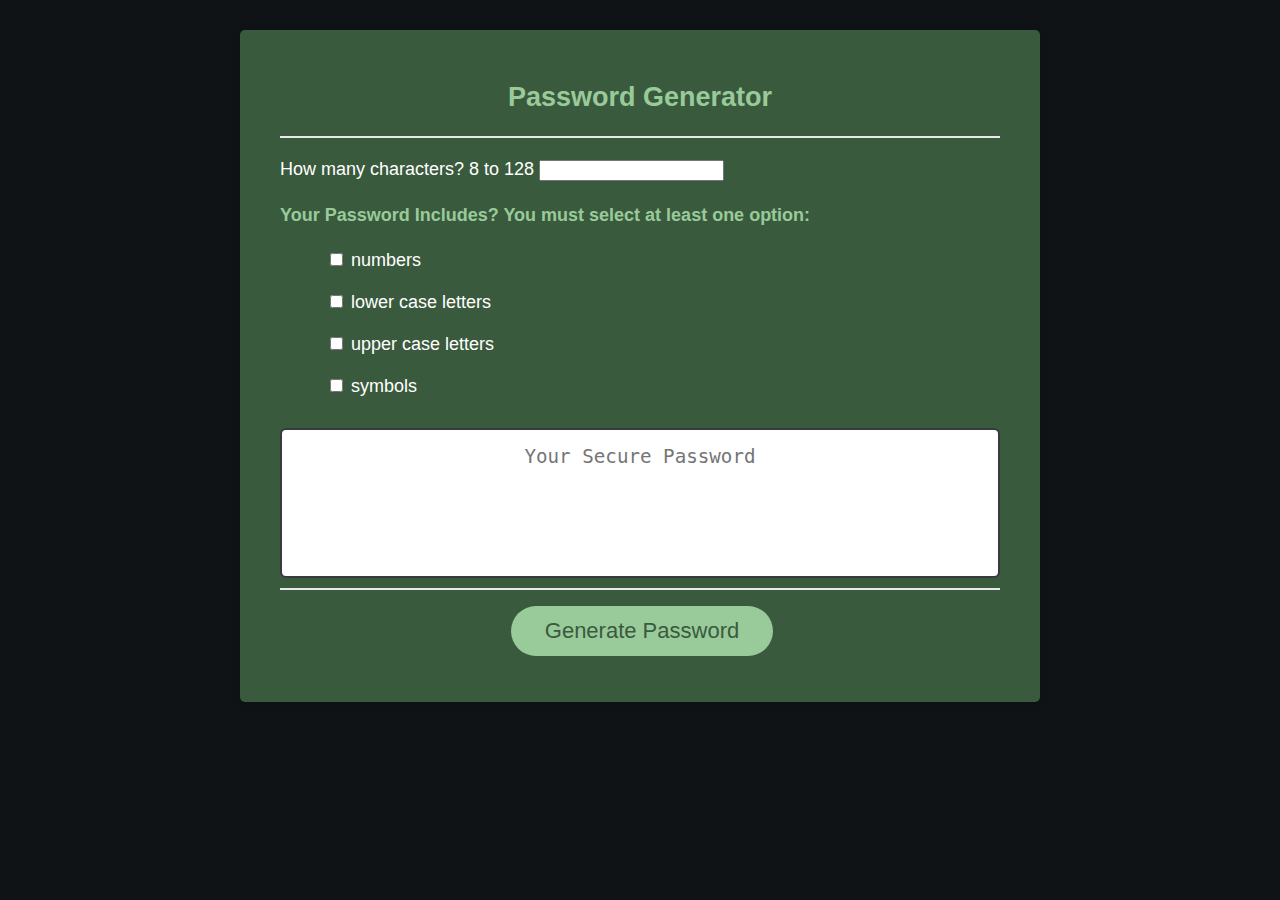
==== index.html @ b98b5df8 "moved html to root file" ====
<!DOCTYPE html>
<html lang="en">
  
  <head>
    <meta charset="UTF-8" />
    <meta name="viewport" content="width=device-width, initial-scale=1.0" />
    <meta http-equiv="X-UA-Compatible" content="ie=edge" />
    <title>Password Generator</title>
    <link rel="stylesheet" href="./Develop/assets/styles/style.css" />
  </head>
  
  <body>
    <div class="wrapper">
      
     <div class="card">
        
        <div class="card-header">
          <h2>Password Generator</h2>
        </div>

        <br>

        <div>
            <label for="characters">How many characters? 8 to 128
            </label>
            <input type="number" id="charAmount">

            <br>

            <h4 class="includes">Your Password Includes? You must select at least one option:</h4>
            
            <input type="checkbox" class="checkbox" id="numbers">
            <label for="numbers">numbers</label>

            <br><br>
            
            <input type="checkbox" class="checkbox" id="lowCase">
            <label for="letters">lower case letters</label>

            <br><br>

            <input type="checkbox" class="checkbox" id="uppCase">
            <label for="LETTERS">upper case letters</label>

            <br><br>

            <input type="checkbox" class="checkbox" id="symbols">
            <label for="symbols">symbols</label>
        </div>

        <br>
        
        <div class="card-body">
          <textarea
            readonly
            id="password"
            placeholder="Your Secure Password"
            aria-label="Generated Password"
          ></textarea>
        </div>
        
        <div class="card-footer">
          <button id="generate" class="btn">Generate Password</button>
        </div>
      
      </div>
    
    </div>
    
    <script src="./Develop/assets/scripts/script.js"></script>
  
  </body>

  </html>
---- Develop/assets/styles/style.css ----
*,
*::before,
*::after {
  box-sizing: border-box;
}

html,
body,
.wrapper {
  height: 100%;
  margin: 0;
  padding: 0;
}

body {
  font-family: sans-serif;
  background-color: #101316;
}

.wrapper {
  padding-top: 30px;
  padding-left: 20px;
  padding-right: 20px;
}

header {
  text-align: center;
  padding: 20px;
  padding-top: 0px;
  color: hsl(206, 17%, 28%);
}

.card-header {
  text-align: center;
  color: rgb(153, 202, 153);
  text-shadow: black;
}

.card {
  vertical-align: auto;
  background-color: hsl(128, 22%, 29%);
  border-radius: 5px;
  border-width: 1px;
  box-shadow: rgba(0, 0, 0, 0.15) 0px 2px 8px 0px;
  color: white;
  font-size: 18px;
  margin: 0 auto;
  max-width: 800px;
  padding: 30px 40px;
}

.card-header::after {
  content: " ";
  display: block;
  width: 100%;
  background: #e7e9eb;
  height: 2px;
}

.card-body {
  min-height: 100px;
}

.card-footer {
  text-align: center;
}

.card-footer::before {
  content: " ";
  display: block;
  width: 100%;
  background: #e7e9eb;
  height: 2px;
}

/*

.card-footer::after {
  content: " ";
  display: block;
  clear: both;
}

*/

.btn {
  border: none;
  background-color: rgb(153, 202, 153);
  border-radius: 25px;
  box-shadow: rgba(0, 0, 0, 0.1) 0px 1px 6px 0px rgba(0, 0, 0, 0.2) 0px 1px 1px
    0px;
  color:  hsl(128, 22%, 29%);
  display: inline-block;
  font-size: 22px;
  line-height: 22px;
  margin: 16px 16px 16px 20px;
  padding: 14px 34px;
  text-align: center;
  cursor: pointer;
}

button[disabled] {
  cursor: default;
  background: #c0c7cf;
}

.float-right {
  float: right;
}

#password {
  -webkit-appearance: none;
  -moz-appearance: none;
  appearance: none;
  border: none;
  display: block;
  width: 100%;
  padding-top: 15px;
  padding-left: 15px;
  padding-right: 15px;
  padding-bottom: 85px;
  font-size: 1.2rem;
  text-align: center;
  margin-top: 10px;
  margin-bottom: 10px;
  border: 2px solid #393a3b;
  border-radius: 6px;
  resize: none;
  overflow: hidden;
}

@media (max-width: 690px) {
  .btn {
    font-size: 1rem;
    margin: 16px 0px 0px 0px;
    padding: 10px 15px;
  }

  #password {
    font-size: 1rem;
  }
}

@media (max-width: 500px) {
  .btn {
    font-size: 0.8rem;
  }
}

.checkbox {
  margin-left: 50px;
}

#characters {
  border-color: #393a3b;
  border-style: solid 2px;
}

.includes {
  color: rgb(153, 202, 153);
}
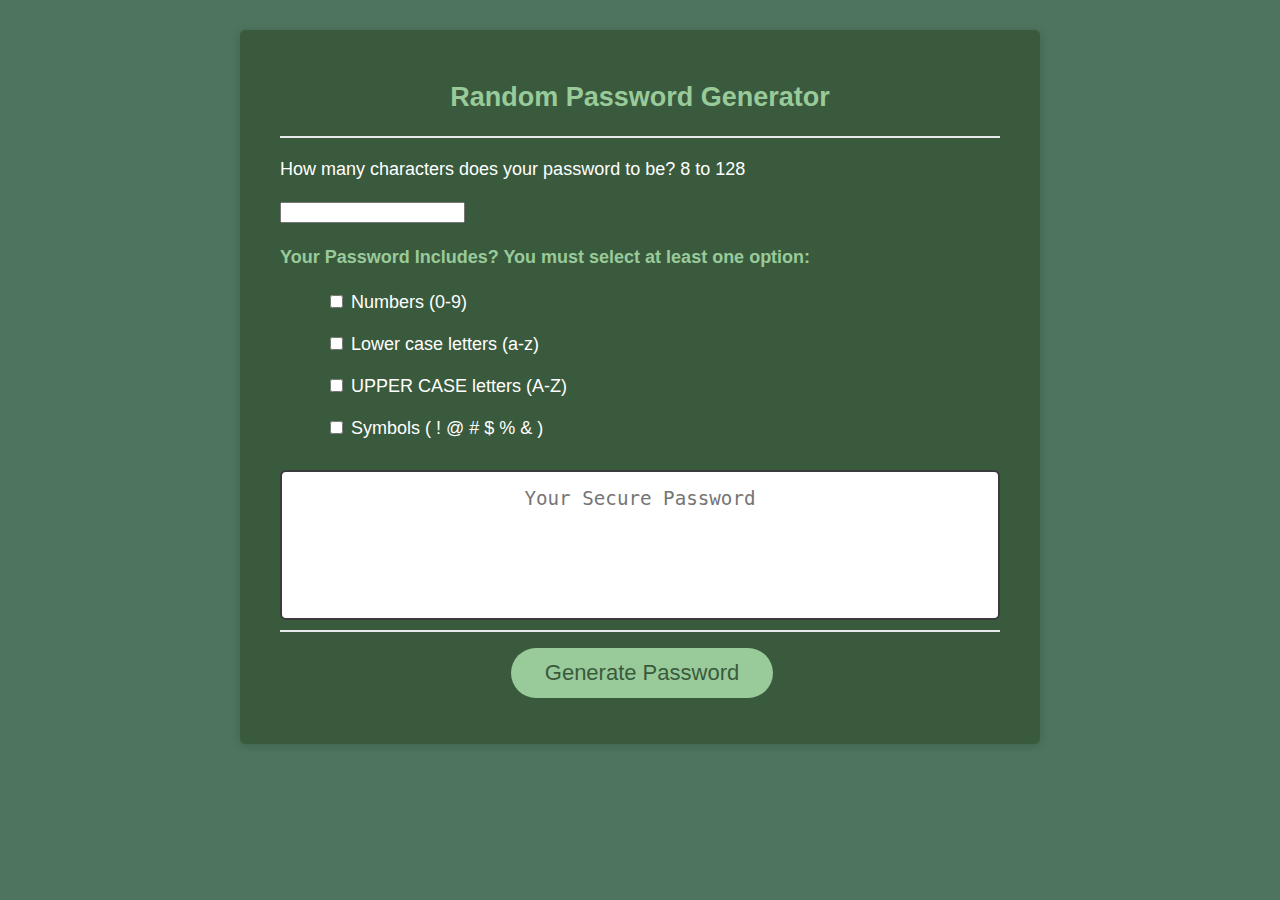
==== commit e086cb92: "style changes/updates" ====
--- a/index.html
+++ b/index.html
@@ -15,37 +15,42 @@
      <div class="card">
         
         <div class="card-header">
-          <h2>Password Generator</h2>
+          <h2>Random Password Generator</h2>
         </div>
 
         <br>
 
         <div>
-            <label for="characters">How many characters? 8 to 128
-            </label>
-            <input type="number" id="charAmount">
-
+            <div id="char-num">
+              <label for="characters">How many characters does your password to be? 8 to 128
+              </label>
+            </div>  
+            
             <br>
+            
+            <div id="number-box">
+              <input type="number" id="charAmount">
+            </div>
 
             <h4 class="includes">Your Password Includes? You must select at least one option:</h4>
             
             <input type="checkbox" class="checkbox" id="numbers">
-            <label for="numbers">numbers</label>
+            <label for="numbers">Numbers (0-9)</label>
 
             <br><br>
             
             <input type="checkbox" class="checkbox" id="lowCase">
-            <label for="letters">lower case letters</label>
+            <label for="letters">Lower case letters (a-z)</label>
 
             <br><br>
 
             <input type="checkbox" class="checkbox" id="uppCase">
-            <label for="LETTERS">upper case letters</label>
+            <label for="LETTERS">UPPER CASE letters (A-Z)</label>
 
             <br><br>
 
             <input type="checkbox" class="checkbox" id="symbols">
-            <label for="symbols">symbols</label>
+            <label for="symbols">Symbols ( ! @ # $ % & )</label>
         </div>
 
         <br>
--- a/Develop/assets/styles/style.css
+++ b/Develop/assets/styles/style.css
@@ -14,7 +14,7 @@
 
 body {
   font-family: sans-serif;
-  background-color: #101316;
+  background-color: #4e745d;
 }
 
 .wrapper {
@@ -73,15 +73,9 @@
   height: 2px;
 }
 
-/*
-
-.card-footer::after {
-  content: " ";
-  display: block;
-  clear: both;
+#number-box {
+  margin: auto;
 }
-
-*/
 
 .btn {
   border: none;
